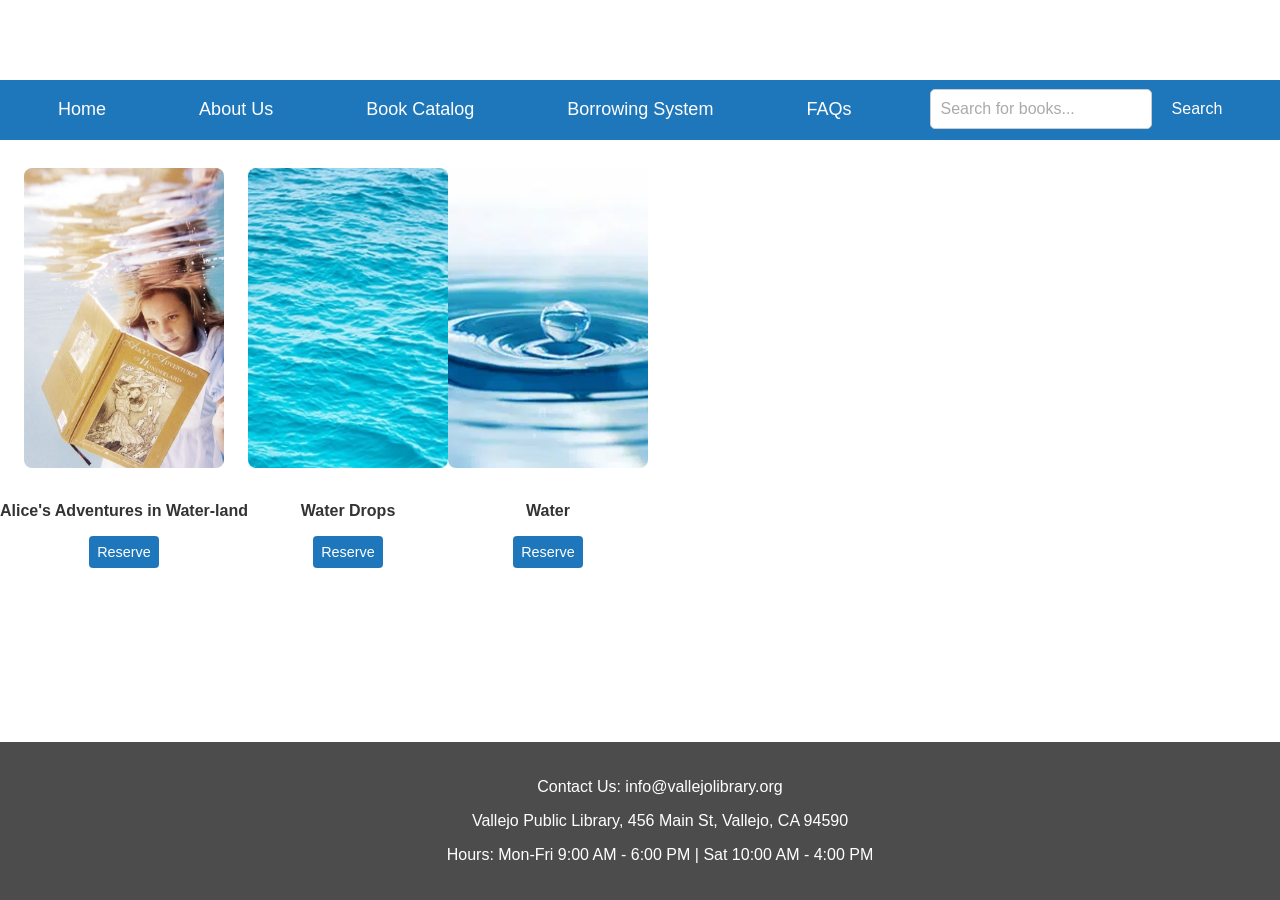
==== book-catalog.html @ d20e431f "Initial commit" ====
<!DOCTYPE html>
<html lang="en">
<head>
    <meta charset="UTF-8">
    <meta name="viewport" content="width=device-width, initial-scale=1.0">
    <meta http-equiv="X-UA-Compatible" content="ie=edge">
    <title>Book Catalog & Details - Vallejo Public Library</title>
    <link rel="stylesheet" href="styles/style.css">
</head>
<body class="book-catalog-page">

<header>
    <h1>Vallejo Public Library</h1>
    <nav>
        <ul class="navbar-container">
            <li><a href="index.html">Home</a></li>
            <li><a href="about.html">About Us</a></li>
            <li><a href="book-catalog.html">Book Catalog</a></li>
            <li><a href="loan-system.html">Borrowing System</a></li>
            <li><a href="FAQs.html">FAQs</a></li>
            <!-- 添加搜索框 -->
            <li>
                <form action="#" method="GET" class="search-form">
                    <input type="text" id="searchQuery" placeholder="Search for books..." class="search-input" onkeyup="searchBooks()">
                    <button type="submit" class="search-button">Search</button>
                </form>
            </li>
        </ul>
    </nav>
</header>

<main>
    <section id="book-catalog">
        <h2>Book Catalog</h2>

        <div class="catalog-images">
            <!-- Book 1 -->
            <div class="catalog-item">
                <img src="images/book1.png" alt="Alice's Adventures in Water-land" class="catalog-image">
                <p class="book-title">Alice's Adventures in Water-land</p>
                <button class="reserve-button" onclick="reserveBook(1)">Reserve</button>
            </div>
        
            <!-- Book 2 -->
            <div class="catalog-item">
                <img src="images/book2.png" alt="Water Drops" class="catalog-image">
                <p class="book-title">Water Drops</p>
                <button class="reserve-button" onclick="reserveBook(2)">Reserve</button>
            </div>
        
            <!-- Book 3 -->
            <div class="catalog-item">
                <img src="images/book3.png" alt="Water" class="catalog-image">
                <p class="book-title">Water</p>
                <button class="reserve-button" onclick="reserveBook(3)">Reserve</button>
            </div>
        </div>
        



    




        <ul id="book-list">
            <!-- List of books will be rendered here dynamically -->
        </ul>
    </section>
</main>

<footer>
    <p>Contact Us: <a href="mailto:info@vallejolibrary.org">info@vallejolibrary.org</a></p>
    <p>Vallejo Public Library, 456 Main St, Vallejo, CA 94590</p>
    <p>Hours: Mon-Fri 9:00 AM - 6:00 PM | Sat 10:00 AM - 4:00 PM</p>
</footer>

<script>
// 模拟书籍数据
const books = [
    { id: 1, title: "Alice's Adventures in Water-land", author: "Lewis Carroll", genre: "Fantasy", description: "A novel about Alice's adventures in a magical world.", copies: 5, available: 2 },
    { id: 2, title: "Water Drops", author: "John Doe", genre: "Science", description: "A deep dive into the science of water and its importance.", copies: 3, available: 1 },
    { id: 3, title: "Water", author: "Jane Smith", genre: "Non-fiction", description: "A book on the global water crisis.", copies: 8, available: 4 }
];

// 渲染书籍目录和详情
function renderBookCatalog(filteredBooks = books) {
    const catalogContainer = document.getElementById('book-list');
    catalogContainer.innerHTML = '';

    filteredBooks.forEach(book => {
        const bookItem = document.createElement('li');
        bookItem.style.marginBottom = '20px'; 
        const reserveButton = document.createElement('button');
        reserveButton.textContent = "Reserve";
        reserveButton.onclick = function() {
            reserveBook(book.id);
        };
        bookItem.appendChild(reserveButton);  // Append reserve button

catalogContainer.appendChild(bookItem);
});
}

        
        
        const bookDetailContainer = document.createElement('div');
        bookDetailContainer.id = `book-detail-${book.id}`;
        bookDetailContainer.classList.add('book-detail');
        bookDetailContainer.style.display = 'none';
        const reserveButton = document.createElement('button');
        reserveButton.textContent = "Reserve";
        reserveButton.onclick = function() {
            reserveBook(book.id);
        };

        bookItem.appendChild(reserveButton);  // 只添加 Reserve 按钮

        catalogContainer.appendChild(bookItem);
    });
}

// 渲染单本书籍的详细信息
function renderBookDetail(id) {
    const book = books.find(b => b.id === id);
    const bookDetailContainer = document.getElementById(`book-detail-${id}`);
    
    if (bookDetailContainer.style.display === 'none') {
        bookDetailContainer.style.display = 'block';
        bookDetailContainer.innerHTML = `
            <h3>Details</h3>
            <p><strong>Author:</strong> ${book.author}</p>
            <p><strong>Genre:</strong> ${book.genre}</p>
            <p><strong>Description:</strong> ${book.description}</p>
            <p><strong>Number of Copies:</strong> ${book.copies}</p>
            <p><strong>Available Copies:</strong> ${book.available}</p>
            <button onclick="reserveBook(${id})">Reserve This Book</button>
        `;
    } else {
        bookDetailContainer.style.display = 'none';
    }
}

// 预定书籍
function reserveBook(id) {
    const book = books.find(b => b.id === id);
    if (book.available > 0) {
        alert(`You have successfully reserved "${book.title}". Please visit the library to pick it up.`);
        book.available -= 1; // 预定后减少可借数量
        renderBookCatalog(); // 更新书籍目录和可借数量
    } else {
        alert(`Sorry, no copies of "${book.title}" are available for reservation.`);
    }
}

// 搜索功能
function searchBooks() {
    const query = document.getElementById('searchQuery').value.toLowerCase();
    const filteredBooks = books.filter(book => book.title.toLowerCase().includes(query));
    renderBookCatalog(filteredBooks); // 渲染过滤后的书籍目录
}

// 页面加载时渲染书籍目录
window.onload = function() {
    renderBookCatalog();
};
</script>

</body>
</html>
---- styles/style.css ----
/* Ensuring the html and body take up full height */
html, body {
    height: 100%;
    margin: 0;
    padding: 0;
    font-family: Arial, sans-serif;
    background-image: url('images/2.jpg'); /* Background image */
    background-size: cover;  /* Make sure the image covers the area without overflow */
    background-position: center center; /* Center the background */
    background-repeat: no-repeat; /* Prevent background image from repeating */
    background-attachment: fixed; /* Fixed background */
    color: white;
    display: flex;
    flex-direction: column;
    justify-content: flex-start;
    align-items: flex-start; /* Align items to the left */
}

/* Library name section */
.library-name {
    display: flex;
    flex-direction: column;
    justify-content: flex-start;
    align-items: left;    
    background-color: white;
    color: black;
    padding: 10px;
    text-align: left;
    font-size: 0.5em;
    width: 100%; /* Shrink the background */
    height: 45px;
    margin: 0 auto; /* Center the element */
}
.library-part {
    font-size: 2em; /* Font size for the two parts of the title */
    margin: 5px 0; /* Space between the two parts */
}

.vallejo {
    font-weight: bold; /* Bold for the "Vallejo" part */
}

.public-library {
    font-weight: normal; /* Normal weight for "Public Library" part */
}

/* Navigation styles */
nav {
    z-index: 1; /* 设置较低的层级，避免覆盖搜索框 */
}
.navbar-container {
    list-style-type: none;
    margin: 0;
    padding: 0;
    background-color: rgb(31, 119, 187); /* Semi-transparent background */
    display: flex;
    justify-content: space-evenly;  /* Center-align the items */
    align-items: center;
    height: 60px;
    width: 100%;
    position: sticky;
}

.navbar-container li {
    margin: 0 20px;
}

.navbar-container a {
    color: white;
    text-decoration: none;
    font-size: 18px;
    padding: 15px;
    display: block;
}

.navbar-container a:hover {
    background-color: #007BFF;  /* Change background on hover */
    border-radius: 5px;
}

/* Search bar styles */
.search-container {
    display: flex;
    justify-content: center;  /* 水平居中搜索框 */
    align-items: center; /* 垂直居中 */
    margin-top: 8px;
    margin-bottom: 0px; /* 给搜索框和下面的内容加一些空间 */
    z-index: 2;
    width: 100%; /* Ensure full width for alignment */
}

.search-input {
    padding: 10px;
    font-size: 1.0em;
    border: 1px solid #ccc;
    border-radius: 5px;
    width: 200px;
    margin-right: 1px;
}

.search-button {
    padding: 1px 1px;
    font-size: 1em;
    background-color: rgb(31, 119, 187);
    color: white;
    border: none;
    border-radius: 1px;
    cursor: pointer;
    width: 80px; /* 缩小按钮的宽度 */
}

.search-button:hover {
    background-color: #0056b3;
}

/* Dropdown menu styles */
/* 设置下拉菜单项的间距 */
/* 隐藏下拉菜单 */
.dropdown {
    position: relative;  /* 需要这个设置让下拉菜单相对于父元素定位 */
}

/* 隐藏下拉菜单 */
.dropdown-content {
    display: none;  /* 默认隐藏下拉菜单 */
    position: absolute;
    background-color: white;  /* 半透明背景 */
    min-width: 160px;
    z-index: 1;
}

/* 当鼠标悬停在dropdown时显示下拉菜单 */
.dropdown:hover .dropdown-content {
    display: block;  /* 鼠标悬停时显示下拉菜单 */
}

/* 下拉菜单项样式 */
.dropdown-content a {
    padding: 10px 15px;  /* 增加项内边距 */
    margin-bottom: 8px;   /* 设置项之间的间距 */
    text-decoration: none;
    color: black;  /* 设置文字颜色 */
    display: block; /* 每个项占据一行 */
}

/* 鼠标悬停时下拉菜单项的样式 */
.dropdown-content a:hover {
    background-color: white#ddd;  /* 鼠标悬停时改变背景色 */
    cursor: pointer;
}






/* Footer styling */
footer {
    background-color: rgba(0, 0, 0, 0.7);
    color: white;
    padding: 20px;
    text-align: center;
    width: 100%; /* Ensures footer spans full width */
    position: fixed;
    bottom: 0;
}

/* Footer links styles */
footer a {
    color: #fff;
    text-decoration: none;
}

footer a:hover {
    text-decoration: underline;
}

/* Header section for image */
header img {
    width: 100%;
    height: auto;
}

h1, h2, h3 {
    font-family: Arial, sans-serif;
    color: white;
}

.background-image2 {
    width: 100%;  /* Set the width of the image to 50% of the container */
    height: auto; /* Maintain the aspect ratio */
    margin-top: 0; /* Add a small space between the search form and the image */
    display: block; /* Ensure the image is displayed as a block element */
    margin-left: auto;
    margin-right: auto;
}

/* Events and News Section Styles */
#events-news {
    background-color: white; /* Semi-transparent background */
    padding: 40px;
    margin-top: 40px;
    border-radius: 10px;
    box-shadow: 0 4px 10px rgba(0, 0, 0, 0.1); /* Adding subtle shadow */
    width: 80%;
    margin: 40px auto;
    color: white;
}

#events-news h2 {
    font-size: 2.5em;
    text-align: center;
    margin-bottom: 30px;
}

/* News Item Styles */
.news-item {
    background-color: white;
    color: #333;
    padding: 20px;
    margin-bottom: 20px;
    border-radius: 10px;
    box-shadow: 0 2px 8px rgba(0, 0, 0, 0.1);
    transition: transform 0.3s ease, box-shadow 0.3s ease;
}

.news-item:hover {
    transform: translateY(-5px); /* Slight lift on hover */
    box-shadow: 0 4px 16px rgba(0, 0, 0, 0.2); /* Stronger shadow on hover */
}

.news-title {
    font-size: 1.8em;
    margin-bottom: 10px;
    color: rgb(31, 119, 187);
}

.news-title a {
    color: inherit;  /* Keep the same color as the parent */
    text-decoration: none;
}

.news-title a:hover {
    text-decoration: underline;
}

.news-date {
    font-size: 1em;
    color: #888;
    margin-bottom: 15px;
}

.news-description {
    font-size: 1.2em;
    color: #444;
    margin-bottom: 20px;
}

.read-more {
    font-size: 1.2em;
    color:rgb(31, 119, 187);
    text-decoration: none;
    font-weight: bold;
}

.read-more:hover {
    text-decoration: underline;
}

/* Ensuring the page scrolls, but header is fixed */
body {
    padding-top: 80px; /* To account for the fixed navbar */
}

header {
    position: fixed;
    top: 0;
    left: 0;
    right: 0;
    z-index: 10;
}

/* Sign In 表单的容器样式 */
.error {
    color: red;
    font-size: 0.9em;
    margin-top: 5px;
}

.signin-container {
    background-color: #fff;
    padding: 2px;
    border-radius: 8px;
    width: 150px;
    margin-left: 2px;  /* 确保左边有一定的间距 */
    margin-top: 0px;   /* 如果你希望表单距离顶部有一定的间距 */
    position: relative;  /* 让它不受 flex 布局的影响 */
    z-index: 2;
}

h2 {
    text-align: center;
    margin-bottom: 20px;
}

label {
    display: block;
    margin-bottom: 5px;
    font-size: 14px;
}

input {
    width: 80%;
    padding: 10px;
    margin-bottom: 1px;
    border: 1px solid #ddd;
    border-radius: 4px;
    font-size: 14px;
}

input::placeholder {
    color: #aaa; /* Light gray color for placeholder text */
}

button {
    width: 100%;
    padding: 8px;
    background-color: rgb(31, 119, 187);
    color: white;
    border: none;
    border-radius: 4px;
    font-size: 16px;
    cursor: pointer;
    width: auto;  /* 设置宽度为自动适应内容 */
    font-size: 0.9em;  /* 调整字体大小 */
}

button:hover {
    background-color: rgb(31, 119, 187)049;
    cursor: pointer;
}




.catalog-images {
    display: flex;
    justify-content: space-around;
    margin-top: 40px;
}

.catalog-item {
    text-align: center;  /* 让文本居中 */
    position: relative;  /* 为了后续的绝对定位 */
}

.catalog-image {
    width: 200px;
    height: 300px;
    object-fit: cover;   /* 保证图片不会变形 */
    border-radius: 8px;  /* 给图片添加圆角效果 */
}

.book-title {
    margin-top: 30px;    /* 给书名增加一点空隙 */
    font-size: 16px;     /* 设置字体大小 */
    color: #333;         /* 设置字体颜色 */
    font-weight: bold;   /* 设置字体加粗 */
}
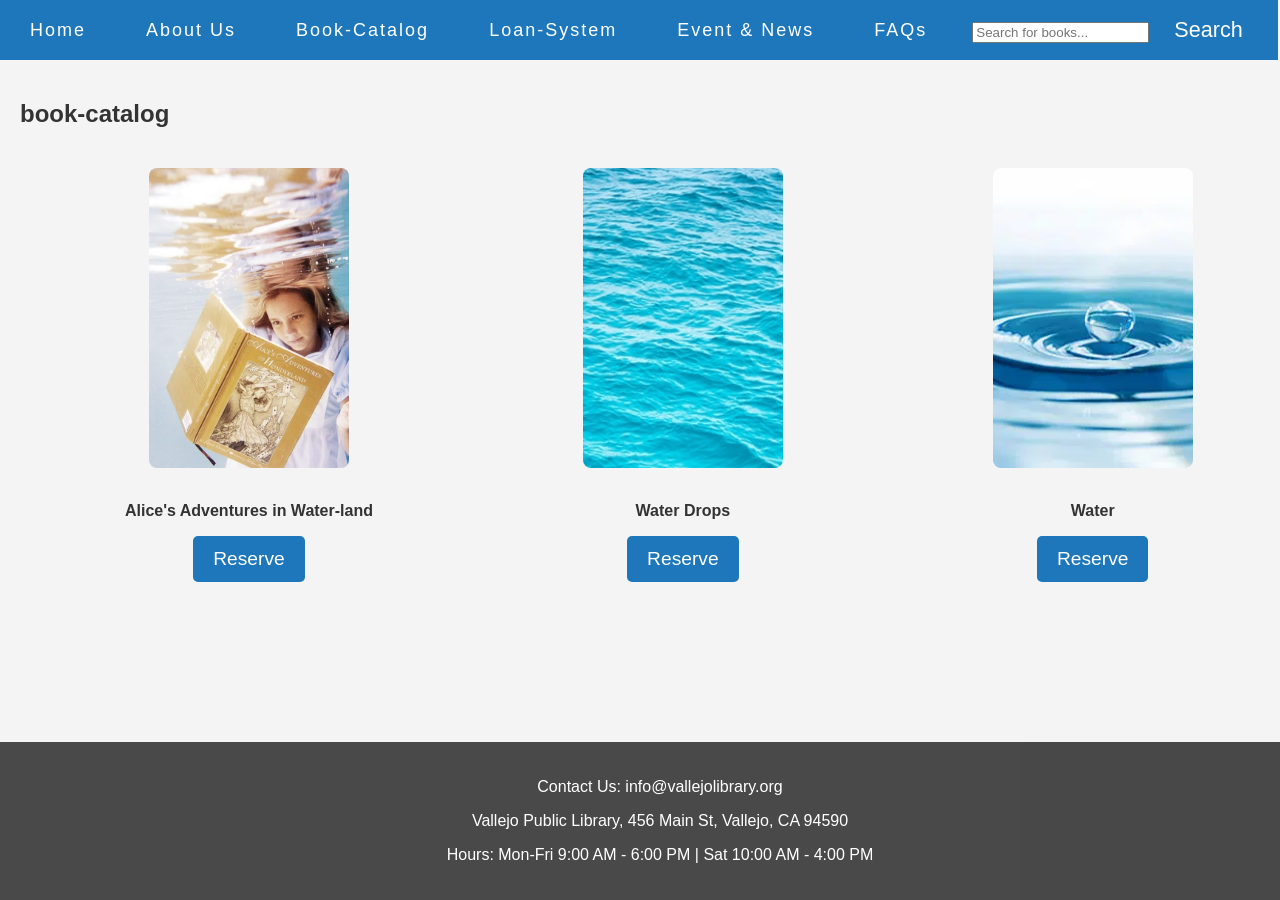
==== commit 4b490a80: "Initial commit for assignment4-html" ====
--- a/book-catalog.html
+++ b/book-catalog.html
@@ -7,16 +7,15 @@
     <title>Book Catalog & Details - Vallejo Public Library</title>
     <link rel="stylesheet" href="styles/style.css">
 </head>
+
 <body class="book-catalog-page">
-
-<header>
-    <h1>Vallejo Public Library</h1>
     <nav>
         <ul class="navbar-container">
             <li><a href="index.html">Home</a></li>
             <li><a href="about.html">About Us</a></li>
-            <li><a href="book-catalog.html">Book Catalog</a></li>
-            <li><a href="loan-system.html">Borrowing System</a></li>
+            <li><a href="book-catalog.html">Book-Catalog</a></li>
+            <li><a href="loan-system.html">Loan-System</a></li>
+            <li><a href="events&news.html">Event & News</a></li>
             <li><a href="FAQs.html">FAQs</a></li>
             <!-- 添加搜索框 -->
             <li>
@@ -31,7 +30,7 @@
 
 <main>
     <section id="book-catalog">
-        <h2>Book Catalog</h2>
+    <h2>book-catalog</h2>
 
         <div class="catalog-images">
             <!-- Book 1 -->
@@ -55,15 +54,7 @@
                 <button class="reserve-button" onclick="reserveBook(3)">Reserve</button>
             </div>
         </div>
-        
-
-
-
     
-
-
-
-
         <ul id="book-list">
             <!-- List of books will be rendered here dynamically -->
         </ul>
@@ -102,9 +93,6 @@
 catalogContainer.appendChild(bookItem);
 });
 }
-
-        
-        
         const bookDetailContainer = document.createElement('div');
         bookDetailContainer.id = `book-detail-${book.id}`;
         bookDetailContainer.classList.add('book-detail');
--- a/styles/style.css
+++ b/styles/style.css
@@ -1,160 +1,95 @@
-/* Ensuring the html and body take up full height */
+/* Global Styles for Navbar */
 html, body {
     height: 100%;
     margin: 0;
     padding: 0;
     font-family: Arial, sans-serif;
-    background-image: url('images/2.jpg'); /* Background image */
-    background-size: cover;  /* Make sure the image covers the area without overflow */
-    background-position: center center; /* Center the background */
-    background-repeat: no-repeat; /* Prevent background image from repeating */
-    background-attachment: fixed; /* Fixed background */
-    color: white;
+    background-color: #f4f4f4;
+    color: #333;
     display: flex;
     flex-direction: column;
     justify-content: flex-start;
-    align-items: flex-start; /* Align items to the left */
-}
-
-/* Library name section */
-.library-name {
-    display: flex;
-    flex-direction: column;
-    justify-content: flex-start;
-    align-items: left;    
-    background-color: white;
-    color: black;
-    padding: 10px;
-    text-align: left;
-    font-size: 0.5em;
-    width: 100%; /* Shrink the background */
-    height: 45px;
-    margin: 0 auto; /* Center the element */
-}
-.library-part {
-    font-size: 2em; /* Font size for the two parts of the title */
-    margin: 5px 0; /* Space between the two parts */
-}
-
-.vallejo {
-    font-weight: bold; /* Bold for the "Vallejo" part */
-}
-
-.public-library {
-    font-weight: normal; /* Normal weight for "Public Library" part */
-}
-
-/* Navigation styles */
+    align-items: flex-start;
+}
+
+/* Navbar Styles */
 nav {
-    z-index: 1; /* 设置较低的层级，避免覆盖搜索框 */
-}
+    z-index: 1;
+}
+
 .navbar-container {
     list-style-type: none;
     margin: 0;
     padding: 0;
-    background-color: rgb(31, 119, 187); /* Semi-transparent background */
-    display: flex;
-    justify-content: space-evenly;  /* Center-align the items */
-    align-items: center;
-    height: 60px;
+    background-color: rgb(31, 119, 187); /* Navbar background */
+    display: flex;
+    justify-content: center; /* Center navbar items */
+    align-items: center; /* Vertically center the navbar items */
+    height: 80px;
     width: 100%;
     position: sticky;
-}
-
+    top: 0;
+    font-size: 18px;
+}
+
+/* Navbar List Item */
 .navbar-container li {
-    margin: 0 20px;
-}
-
+    margin: 0 3px; /* Space between navbar items */
+}
+
+/* Navbar Link Styles */
 .navbar-container a {
     color: white;
     text-decoration: none;
     font-size: 18px;
-    padding: 15px;
-    display: block;
-}
-
+    padding: 15px 20px;
+    display: block;
+    text-align: center;
+    box-sizing: border-box;
+}
+
+/* Navbar Link Hover Effect */
 .navbar-container a:hover {
-    background-color: #007BFF;  /* Change background on hover */
+    background-color: #007BFF;  /* Change background color on hover */
     border-radius: 5px;
 }
 
-/* Search bar styles */
-.search-container {
-    display: flex;
-    justify-content: center;  /* 水平居中搜索框 */
-    align-items: center; /* 垂直居中 */
-    margin-top: 8px;
-    margin-bottom: 0px; /* 给搜索框和下面的内容加一些空间 */
-    z-index: 2;
-    width: 100%; /* Ensure full width for alignment */
-}
-
-.search-input {
-    padding: 10px;
-    font-size: 1.0em;
-    border: 1px solid #ccc;
+/* Header Styles */
+header {
+    text-align: center;
+    padding: 20px;
+    background-color: rgb(31, 119, 187); /* Background color for header */
+    color: white;
+    width: 100%;
+}
+
+h1 {
+    font-size: 2.5em;
+    margin: 0;
+}
+
+/* Main Content */
+main {
+    padding: 20px;
+    flex-grow: 1;
+    width: 100%;
+}
+
+button {
+    padding: 10px 20px;
+    background-color: rgb(31, 119, 187);
+    color: white;
+    border: none;
     border-radius: 5px;
-    width: 200px;
-    margin-right: 1px;
-}
-
-.search-button {
-    padding: 1px 1px;
+    cursor: pointer;
     font-size: 1em;
-    background-color: rgb(31, 119, 187);
-    color: white;
-    border: none;
-    border-radius: 1px;
-    cursor: pointer;
-    width: 80px; /* 缩小按钮的宽度 */
-}
-
-.search-button:hover {
-    background-color: #0056b3;
-}
-
-/* Dropdown menu styles */
-/* 设置下拉菜单项的间距 */
-/* 隐藏下拉菜单 */
-.dropdown {
-    position: relative;  /* 需要这个设置让下拉菜单相对于父元素定位 */
-}
-
-/* 隐藏下拉菜单 */
-.dropdown-content {
-    display: none;  /* 默认隐藏下拉菜单 */
-    position: absolute;
-    background-color: white;  /* 半透明背景 */
-    min-width: 160px;
-    z-index: 1;
-}
-
-/* 当鼠标悬停在dropdown时显示下拉菜单 */
-.dropdown:hover .dropdown-content {
-    display: block;  /* 鼠标悬停时显示下拉菜单 */
-}
-
-/* 下拉菜单项样式 */
-.dropdown-content a {
-    padding: 10px 15px;  /* 增加项内边距 */
-    margin-bottom: 8px;   /* 设置项之间的间距 */
-    text-decoration: none;
-    color: black;  /* 设置文字颜色 */
-    display: block; /* 每个项占据一行 */
-}
-
-/* 鼠标悬停时下拉菜单项的样式 */
-.dropdown-content a:hover {
-    background-color: white#ddd;  /* 鼠标悬停时改变背景色 */
-    cursor: pointer;
-}
-
-
-
-
-
-
-/* Footer styling */
+}
+
+button:hover {
+    background-color: hwb(211 0% 0%);
+}
+
+/* Footer Styles */
 footer {
     background-color: rgba(0, 0, 0, 0.7);
     color: white;
@@ -175,174 +110,7 @@
     text-decoration: underline;
 }
 
-/* Header section for image */
-header img {
-    width: 100%;
-    height: auto;
-}
-
-h1, h2, h3 {
-    font-family: Arial, sans-serif;
-    color: white;
-}
-
-.background-image2 {
-    width: 100%;  /* Set the width of the image to 50% of the container */
-    height: auto; /* Maintain the aspect ratio */
-    margin-top: 0; /* Add a small space between the search form and the image */
-    display: block; /* Ensure the image is displayed as a block element */
-    margin-left: auto;
-    margin-right: auto;
-}
-
-/* Events and News Section Styles */
-#events-news {
-    background-color: white; /* Semi-transparent background */
-    padding: 40px;
-    margin-top: 40px;
-    border-radius: 10px;
-    box-shadow: 0 4px 10px rgba(0, 0, 0, 0.1); /* Adding subtle shadow */
-    width: 80%;
-    margin: 40px auto;
-    color: white;
-}
-
-#events-news h2 {
-    font-size: 2.5em;
-    text-align: center;
-    margin-bottom: 30px;
-}
-
-/* News Item Styles */
-.news-item {
-    background-color: white;
-    color: #333;
-    padding: 20px;
-    margin-bottom: 20px;
-    border-radius: 10px;
-    box-shadow: 0 2px 8px rgba(0, 0, 0, 0.1);
-    transition: transform 0.3s ease, box-shadow 0.3s ease;
-}
-
-.news-item:hover {
-    transform: translateY(-5px); /* Slight lift on hover */
-    box-shadow: 0 4px 16px rgba(0, 0, 0, 0.2); /* Stronger shadow on hover */
-}
-
-.news-title {
-    font-size: 1.8em;
-    margin-bottom: 10px;
-    color: rgb(31, 119, 187);
-}
-
-.news-title a {
-    color: inherit;  /* Keep the same color as the parent */
-    text-decoration: none;
-}
-
-.news-title a:hover {
-    text-decoration: underline;
-}
-
-.news-date {
-    font-size: 1em;
-    color: #888;
-    margin-bottom: 15px;
-}
-
-.news-description {
-    font-size: 1.2em;
-    color: #444;
-    margin-bottom: 20px;
-}
-
-.read-more {
-    font-size: 1.2em;
-    color:rgb(31, 119, 187);
-    text-decoration: none;
-    font-weight: bold;
-}
-
-.read-more:hover {
-    text-decoration: underline;
-}
-
-/* Ensuring the page scrolls, but header is fixed */
-body {
-    padding-top: 80px; /* To account for the fixed navbar */
-}
-
-header {
-    position: fixed;
-    top: 0;
-    left: 0;
-    right: 0;
-    z-index: 10;
-}
-
-/* Sign In 表单的容器样式 */
-.error {
-    color: red;
-    font-size: 0.9em;
-    margin-top: 5px;
-}
-
-.signin-container {
-    background-color: #fff;
-    padding: 2px;
-    border-radius: 8px;
-    width: 150px;
-    margin-left: 2px;  /* 确保左边有一定的间距 */
-    margin-top: 0px;   /* 如果你希望表单距离顶部有一定的间距 */
-    position: relative;  /* 让它不受 flex 布局的影响 */
-    z-index: 2;
-}
-
-h2 {
-    text-align: center;
-    margin-bottom: 20px;
-}
-
-label {
-    display: block;
-    margin-bottom: 5px;
-    font-size: 14px;
-}
-
-input {
-    width: 80%;
-    padding: 10px;
-    margin-bottom: 1px;
-    border: 1px solid #ddd;
-    border-radius: 4px;
-    font-size: 14px;
-}
-
-input::placeholder {
-    color: #aaa; /* Light gray color for placeholder text */
-}
-
-button {
-    width: 100%;
-    padding: 8px;
-    background-color: rgb(31, 119, 187);
-    color: white;
-    border: none;
-    border-radius: 4px;
-    font-size: 16px;
-    cursor: pointer;
-    width: auto;  /* 设置宽度为自动适应内容 */
-    font-size: 0.9em;  /* 调整字体大小 */
-}
-
-button:hover {
-    background-color: rgb(31, 119, 187)049;
-    cursor: pointer;
-}
-
-
-
-
+/* Catalog Images Section */
 .catalog-images {
     display: flex;
     justify-content: space-around;
@@ -350,20 +118,228 @@
 }
 
 .catalog-item {
-    text-align: center;  /* 让文本居中 */
-    position: relative;  /* 为了后续的绝对定位 */
+    text-align: center;
+    position: relative;
 }
 
 .catalog-image {
     width: 200px;
     height: 300px;
-    object-fit: cover;   /* 保证图片不会变形 */
-    border-radius: 8px;  /* 给图片添加圆角效果 */
+    object-fit: cover;
+    border-radius: 8px;
 }
 
 .book-title {
-    margin-top: 30px;    /* 给书名增加一点空隙 */
-    font-size: 16px;     /* 设置字体大小 */
-    color: #333;         /* 设置字体颜色 */
-    font-weight: bold;   /* 设置字体加粗 */
-}+    margin-top: 30px;
+    font-size: 16px;
+    color: #333;
+    font-weight: bold;
+}
+
+/* Mobile Version (max-width: 480px) */
+@media (max-width: 480px) {
+    .navbar-container {
+        flex-direction: column; /* Stack navbar items vertically */
+        align-items: center; /* Center align items */
+    }
+
+    .navbar-container li {
+        margin: 0; /* Space between items */
+        flex: 1;
+    }
+
+    .navbar-container a {
+        padding: 15px 20px;
+        display: block;
+        text-align: center;
+        width: 100%;  /* Make the anchor tag fill the parent */
+        height: 100%;  /* Make sure the anchor fills the height of the li */
+        box-sizing: border-box; 
+
+    }
+
+    h1 {
+        font-size: 1.8em;
+    }
+
+    button {
+        padding: 8px 16px;
+        font-size: 0em;
+    }
+}
+
+/* Tablet Version (min-width: 481px) and max-width: 768px) */
+@media (min-width: 481px) and (max-width: 768px) {
+    .navbar-container {
+        flex-direction: row; /* Align navbar items horizontally */
+    }
+
+    .navbar-container li {
+        margin: 10px;
+    }
+
+    .navbar-container a {
+        padding: 14px;
+    }
+
+    button {
+        padding: 10px 18px;
+    }
+}
+
+/* Full-size Monitors (larger than 768px) */
+@media (min-width: 769px) {
+    .navbar-container {
+        justify-content: center; /* Center navbar items */
+    }
+
+    .navbar-container li {
+        margin: 0 20px;
+    }
+
+    .navbar-container a {
+        padding: 16px;
+    }
+
+    button {
+        padding: 12px 20px;
+        font-size: 1.2em;
+    }
+}
+* Navbar Dropdown Styles */
+.navbar-container .dropdown {
+    position: relative; /* Needed for dropdown to position correctly */
+}
+
+.navbar-container .dropdown-content {
+    display: none; /* Hide the dropdown by default */
+    position: absolute;
+    background-color: #f1f1f1;
+    min-width: 160px;
+    box-shadow: 0px 8px 16px rgba(0, 0, 0, 0.2);
+    z-index: 1;
+    font-size: 18px;
+}
+
+/* Show dropdown when hovering over the parent */
+.navbar-container .dropdown:hover .dropdown-content {
+    display: block;
+}
+
+/* Dropdown items */
+.navbar-container .dropdown-content a {
+    color: black;
+    padding: 12px 16px;
+    text-decoration: none;
+    display: block;
+}
+
+/* Change color of dropdown items when hovered */
+.navbar-container .dropdown-content a:hover {
+    background-color: #ddd;
+    color: #007BFF; /* This can be your hover color */
+}
+
+/* Keep the main dropdown item (e.g., 'Book-Catalog') unchanged */
+.navbar-container .dropdown > a {
+    color: white;  /* Ensure the text color stays white */
+    text-decoration: none;
+    padding: 15px;
+    display: block;
+    text-align: center;
+    width: 100%;
+    letter-spacing: 4px;
+}
+
+/* Optional: Add hover effect on main dropdown item if needed */
+.navbar-container .dropdown > a:hover {
+    background-color: rgb(16, 95, 159); /* Change hover color of the main item */
+}
+
+/* 使用 Flexbox 居中图片 */
+.background-image-container {
+    display: flex;  /* 启用 Flexbox 布局 */
+    justify-content: center;  /* 水平居中 */
+    align-items: center;  /* 垂直居中 */
+    height: 100vh;  /* 使容器高度为视口高度，确保垂直居中 */
+}
+
+.background-image2 {
+    width: 100%;  /* 调整图片宽度 */
+    height: 50%;  /* 保持纵横比 */
+    object-fit: cover;  /* 确保图片不失真 */
+    text-align: center;
+}
+
+/* Navbar Styles */
+.navbar-container {
+    list-style-type: none;
+    margin: 0;
+    padding: 0;
+    background-color: rgb(31, 119, 187); /* Navbar background */
+    display: flex;
+    justify-content: center; /* Center navbar items */
+    align-items: center; /* Vertically center the navbar items */
+    height: 60px;
+    width: 100%;
+    position: sticky;
+    top: 0;
+    font-size: 18px; /* Make sure font size is consistent */
+}
+
+/* Navbar List Item */
+.navbar-container li {
+    margin: 0 15px; /* Space between navbar items */
+}
+
+/* Navbar Link Styles */
+.navbar-container a {
+    color: white;
+    text-decoration: none;
+    font-size: 18px;  /* Consistent font size */
+    padding: 15px;
+    display: block;
+    text-align: center;
+    letter-spacing: 2px;  /* Optional: Space between letters */
+}
+
+/* Navbar Link Hover Effect */
+.navbar-container a:hover {
+    background-color: #007BFF;  /* Change background color on hover */
+    border-radius: 5px;
+}
+
+/* 第一段的行间距 */
+.history-description {
+    line-height: 1.6; /* 第一段行间距 */
+    margin-bottom: 20px; /* 第一段的底部边距 */
+    padding-left: 10px; /* 左侧内边距 */
+    padding-right: 10px; /* 右侧内边距 */
+}
+
+/* 第二段的行间距 */
+.AboutUs p {
+    line-height: 1.8; /* 第二段行间距，可以设置为不同的值 */
+    margin-bottom: 20px; /* 第二段的底部边距 */
+    padding-left: 10px; /* 左侧内边距 */
+    padding-right: 10px; /* 右侧内边距 */
+}
+/* 修改Sign In 标题的字体大小 */
+/* 修改输入框的字体大小 */
+.signin-container input {
+    font-size: 16px; /* 设置字体大小为16px */
+}
+
+/* 修改按钮的字体大小 */
+.signin-container button {
+    font-size: 12px; /* 设置按钮的字体大小为16px */
+}
+
+
+/* 给 signin-container 设置 flexbox 布局 */
+.signin-container {
+    display: flex;
+    flex-direction: column; /* 设置主轴为垂直方向 */
+    align-items: center; /* 居中对齐内容 */
+    padding: 20px; /* 内边距 */
+}
